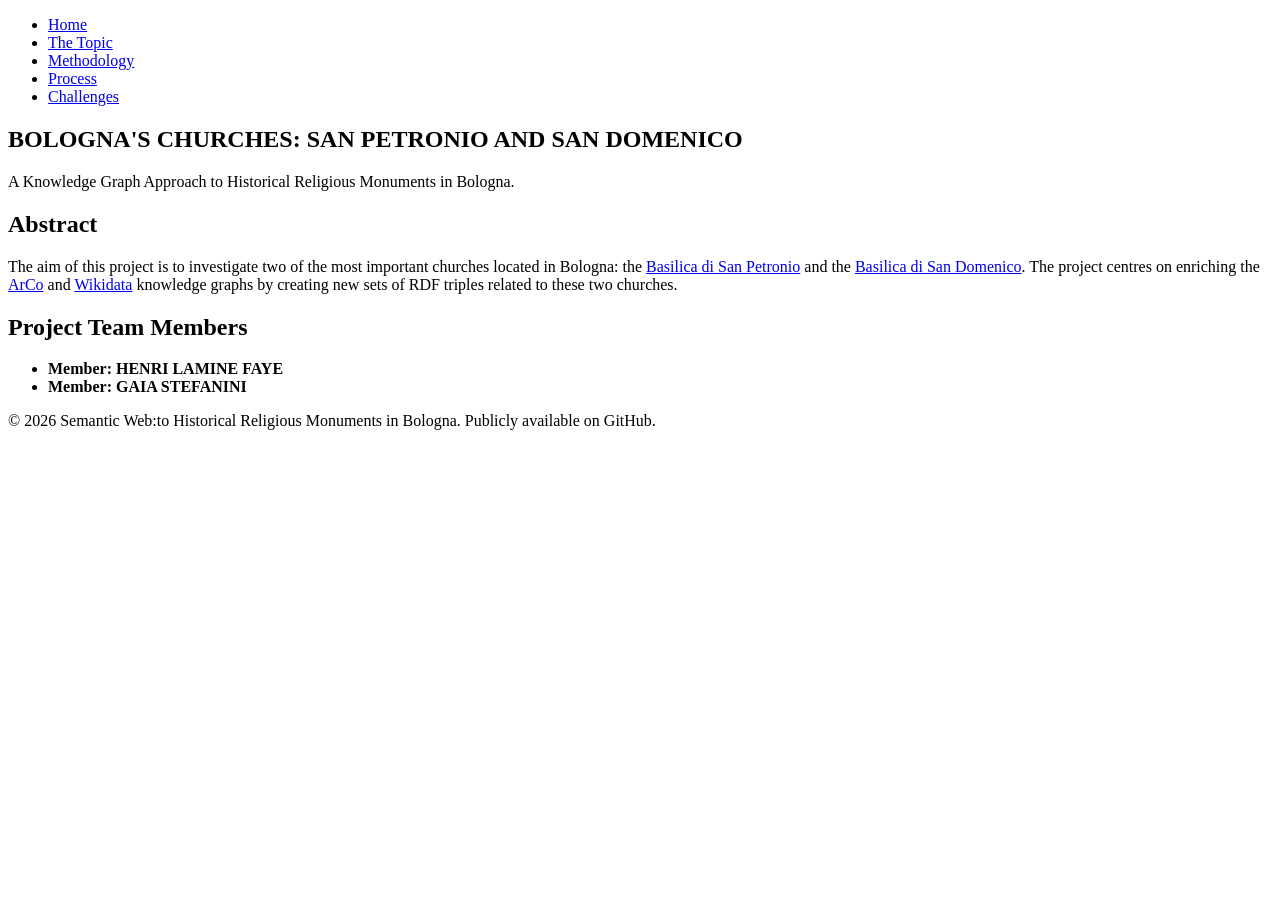
==== index.html @ 09d7b3c5 "Create index.html for Semantic Web Project This HTML file serves as the homepage for a project focus" ====
<!DOCTYPE html>
<html lang="en">
<head>
    <meta charset="UTF-8">
    <meta name="viewport" content="width=device-width, initial-scale=1.0">
    <title>Semantic Web Project - Home</title>
    <link rel="stylesheet" href="style.css">
</head>
<body>

    <!-- Universal Navigation Menu -->
    <header>
        <nav class="navbar">
            <ul>
                <li><a href="index.html" class="active">Home</a></li>
                <li><a href="topic.html">The Topic</a></li>
                <li><a href="methodology.html">Methodology</a></li>
                <li><a href="steps/step1.html">Process</a></li>
                <li><a href="challenges.html">Challenges</a></li>
            </ul>
        </nav>
    </header>

    <!-- Main Content Box -->
    <main class="container">
        
        <section class="hero">
            <h1>BOLOGNA'S CHURCHES: SAN PETRONIO AND SAN DOMENICO</h1>
            <p class="subtitle"> A Knowledge Graph Approach to Historical Religious Monuments in Bologna.</p>
        </section>

        <section class="card">
            <h2>Abstract</h2>
            <p>
                The aim of this project is to investigate two of the most important churches located in Bologna: the <a href="https://it.wikipedia.org/wiki/Basilica_di_San_Petronio">Basilica di San Petronio</a> and the <a href="https://it.wikipedia.org/wiki/Basilica_patriarcale_di_San_Domenico">Basilica di San Domenico</a>. The project centres on enriching the <a href="https://dati.beniculturali.it/arco/index.php">ArCo</a> and <a href="https://www.wikidata.org/wiki/Wikidata:Main_Page">Wikidata</a> knowledge graphs by creating new sets of RDF triples related to these two churches. 
                 
            </p>
        </section>

        <section class="card">
            <h2>Project Team Members</h2>
            <ul class="team-list">
                <li><strong>Member: HENRI LAMINE FAYE</strong></li>
                <li><strong>Member: GAIA STEFANINI</strong></li>
            
            </ul>
        </section>

    </main>

    <footer>
        <p>&copy; 2026 Semantic Web:to Historical Religious Monuments in Bologna. Publicly available on GitHub.</p>
    </footer>

</body>
</html>
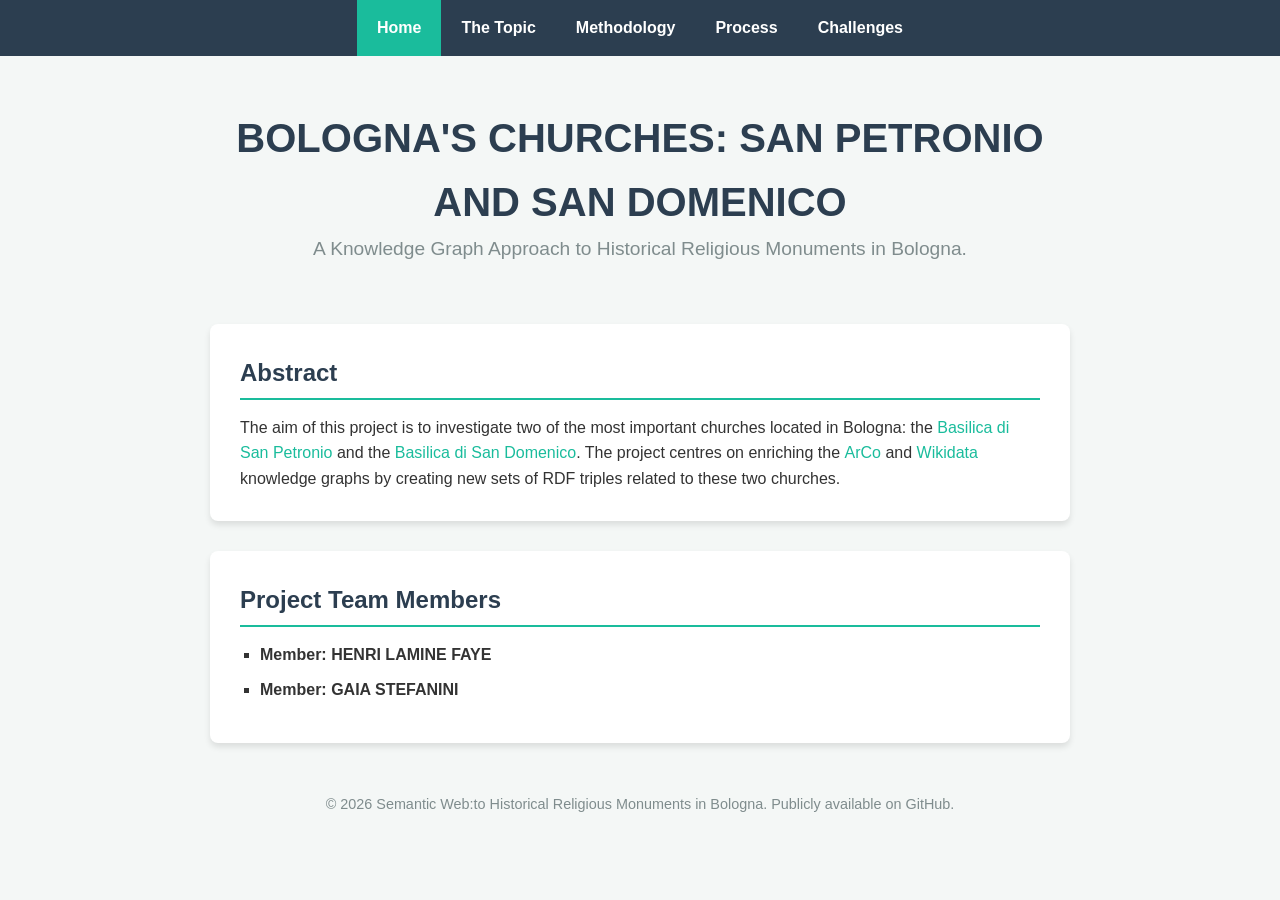
==== commit 0e62aadf: "Update link to Process page in index.html" ====
--- a/index.html
+++ b/index.html
@@ -15,7 +15,7 @@
                 <li><a href="index.html" class="active">Home</a></li>
                 <li><a href="topic.html">The Topic</a></li>
                 <li><a href="methodology.html">Methodology</a></li>
-                <li><a href="steps/step1.html">Process</a></li>
+                <li><a href="process.html">Process</a></li>
                 <li><a href="challenges.html">Challenges</a></li>
             </ul>
         </nav>
--- a/style.css
+++ b/style.css
@@ -0,0 +1,111 @@
+/* Reset basic spacing */
+* {
+    margin: 0;
+    padding: 0;
+    box-sizing: border-box;
+}
+
+body {
+    font-family: 'Segoe UI', Tahoma, Geneva, Verdana, sans-serif;
+    background-color: #f4f7f6;
+    color: #333;
+    line-height: 1.6;
+}
+
+/* Universal Navigation Menu Styling */
+header {
+    background-color: #2c3e50;
+    position: sticky;
+    top: 0;
+    z-index: 1000;
+}
+
+.navbar ul {
+    list-style: none;
+    display: flex;
+    justify-content: center;
+}
+
+.navbar li a {
+    display: block;
+    color: #fff;
+    text-decoration: none;
+    padding: 15px 20px;
+    font-weight: bold;
+    transition: background 0.3s;
+}
+
+.navbar li a:hover, .navbar li a.active {
+    background-color: #1abc9c;
+}
+
+/* Container & Layout elements */
+.container {
+    max-width: 900px;
+    margin: 30px auto;
+    padding: 0 20px;
+}
+
+.hero {
+    text-align: center;
+    margin-bottom: 40px;
+    padding: 20px 0;
+}
+
+.hero h1 {
+    font-size: 2.5rem;
+    color: #2c3e50;
+}
+
+.subtitle {
+    color: #7f8c8d;
+    font-size: 1.2rem;
+}
+
+.card {
+    background: #fff;
+    padding: 30px;
+    border-radius: 8px;
+    margin-bottom: 30px;
+    box-shadow: 0 4px 6px rgba(0,0,0,0.1);
+}
+
+.card h2 {
+    color: #2c3e50;
+    margin-bottom: 15px;
+    border-bottom: 2px solid #1abc9c;
+    padding-bottom: 5px;
+}
+
+.card h3 {
+    color: #34495e;
+    margin: 15px 0 5px 0;
+}
+
+/* Hyperlink Styles */
+a {
+    color: #1abc9c;
+    text-decoration: none;
+    font-weight: 500;
+}
+
+a:hover {
+    text-decoration: underline;
+}
+
+/* Lists */
+.team-list {
+    list-style-type: square;
+    margin-left: 20px;
+}
+
+.team-list li {
+    margin-bottom: 10px;
+}
+
+footer {
+    text-align: center;
+    padding: 20px;
+    color: #7f8c8d;
+    font-size: 0.9rem;
+}
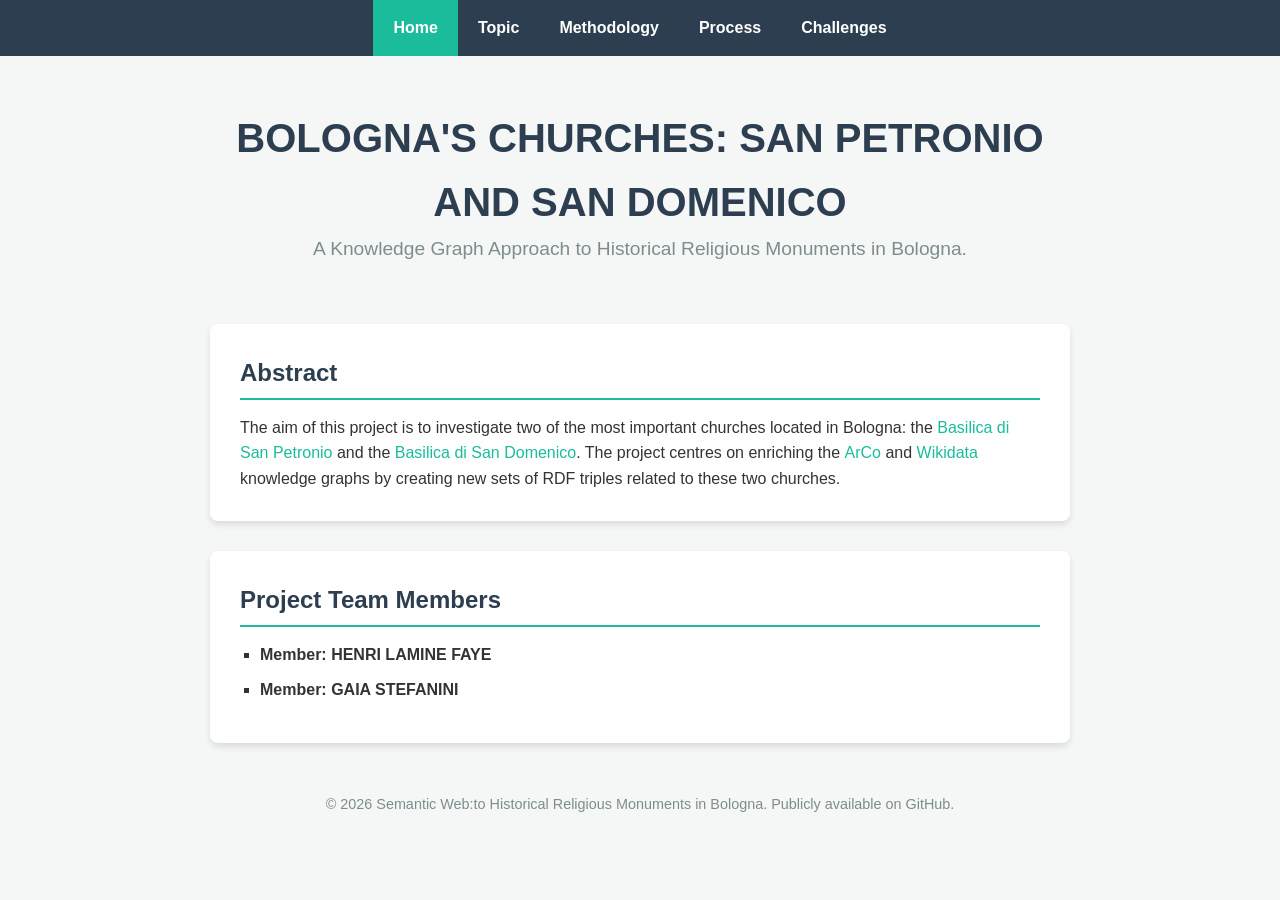
==== commit b44fac08: "Update index.html" ====
--- a/index.html
+++ b/index.html
@@ -13,7 +13,7 @@
         <nav class="navbar">
             <ul>
                 <li><a href="index.html" class="active">Home</a></li>
-                <li><a href="topic.html">The Topic</a></li>
+                <li><a href="topic.html">Topic</a></li>
                 <li><a href="methodology.html">Methodology</a></li>
                 <li><a href="process.html">Process</a></li>
                 <li><a href="challenges.html">Challenges</a></li>
